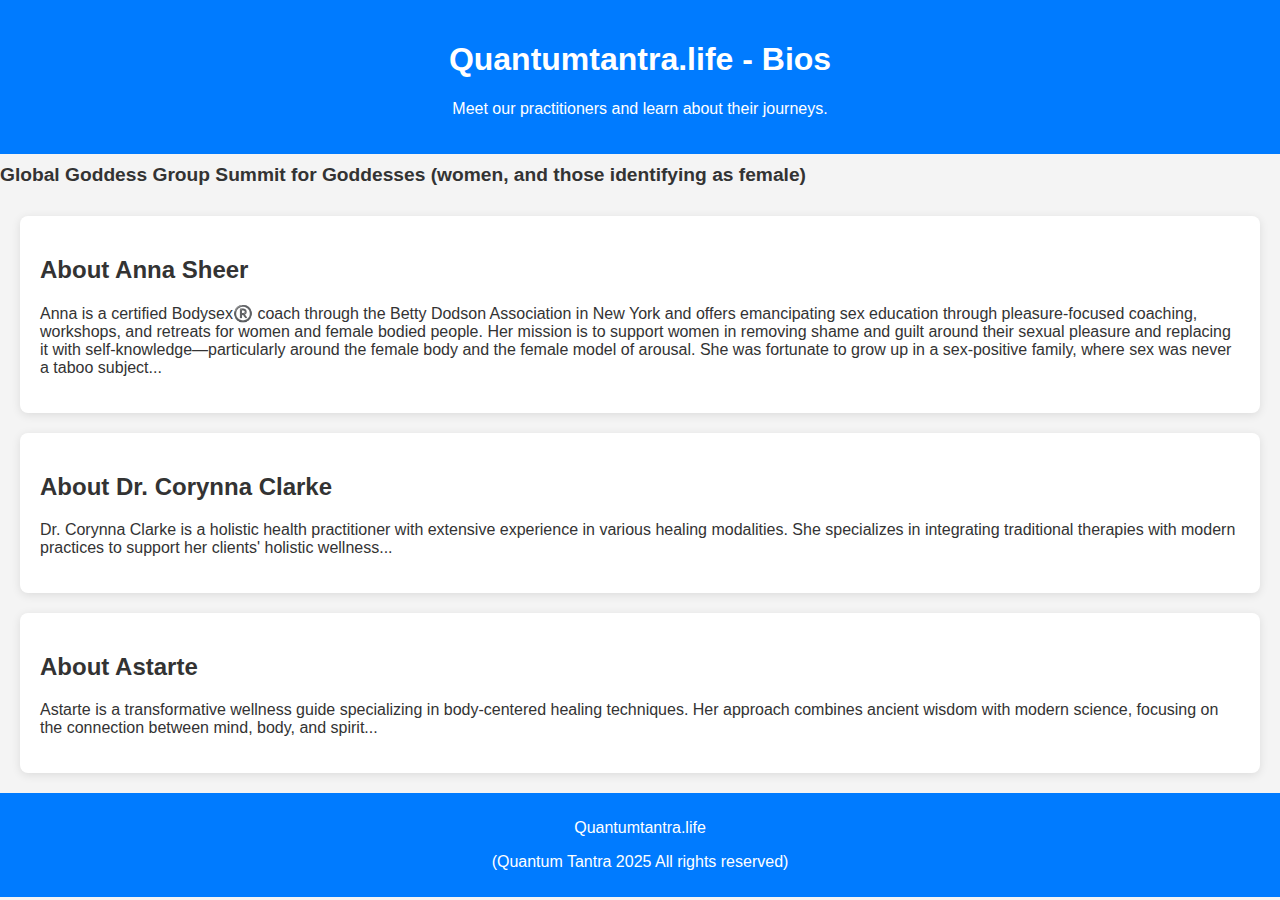
==== bio.html @ 67205ec8 "Add files via upload" ====
<!DOCTYPE html>
<html lang="en">
<head>
    <meta charset="UTF-8">
    <meta name="viewport" content="width=device-width, initial-scale=1.0">
    <title>Quantumtantra.life - Bios</title>
    <style>
        body {
            font-family: Arial, sans-serif;
            margin: 0;
            padding: 0;
            background-color: #f4f4f4;
            color: #333;
        }
        header {
            text-align: center;
            padding: 20px;
            background-color: #007BFF;
            color: white;
        }
        h2 {
            margin-top: 20px;
        }
        .slogan {
            font-size: 1.2em;
            font-weight: bold;
            margin: 0;
            padding: 10px 0;
        }
        section {
            margin: 20px;
            padding: 20px;
            background: white;
            border-radius: 8px;
            box-shadow: 0 2px 10px rgba(0, 0, 0, 0.1);
        }
        footer {
            text-align: center;
            padding: 10px;
            background-color: #007BFF;
            color: white;
        }
        img {
            width: 200px;
            height: auto;
            display: block;
            margin: 20px auto 0; /* Add top margin for spacing */
        }
    </style>
    <script>
        document.addEventListener('DOMContentLoaded', function() {
            console.log("Quantum Tantra Loaded");

            // Dynamic image loading
            const images = {
                "anna": "images/Anna Sheer.jpg",
                "corynna": "images/Dr Corynna.jpg",
                "astarte": "images/Astarte.jpg"
            };

            // Check the hash in the URL to load the corresponding bio
            const hash = window.location.hash.substring(1);
            const section = document.querySelector(`section[data-bio="${hash}"]`);

            if (section) {
                const img = document.createElement('img');
                img.src = images[hash];
                img.alt = section.querySelector('h2').innerText;

                // Append the image below the respective section header (h2)
                section.insertBefore(img, section.childNodes[1]); // Insert before the first child of the section (which is the div)
            }
        });
    </script>
</head>
<body>

<header>
    <h1>Quantumtantra.life - Bios</h1>
    <p>Meet our practitioners and learn about their journeys.</p>
</header>

<p class="slogan">Global Goddess Group Summit for Goddesses (women, and those identifying as female)</p>

<section data-bio="anna">
    <h2>About Anna Sheer</h2>
    <div>
        <p>Anna is a certified Bodysex®️ coach through the Betty Dodson Association in New York and offers emancipating sex education through pleasure-focused coaching, workshops, and retreats for women and female bodied people. Her mission is to support women in removing shame and guilt around their sexual pleasure and replacing it with self-knowledge—particularly around the female body and the female model of arousal. She was fortunate to grow up in a sex-positive family, where sex was never a taboo subject...</p>
    </div>
</section>

<section data-bio="corynna">
    <h2>About Dr. Corynna Clarke</h2>
    <div>
        <p>Dr. Corynna Clarke is a holistic health practitioner with extensive experience in various healing modalities. She specializes in integrating traditional therapies with modern practices to support her clients' holistic wellness...</p>
    </div>
</section>

<section data-bio="astarte">
    <h2>About Astarte</h2>
    <div>
        <p>Astarte is a transformative wellness guide specializing in body-centered healing techniques. Her approach combines ancient wisdom with modern science, focusing on the connection between mind, body, and spirit...</p>
    </div>
</section>

<footer>
    <p>Quantumtantra.life</p>
    <p>(Quantum Tantra 2025 All rights reserved)</p>
</footer>

</body>
</html>
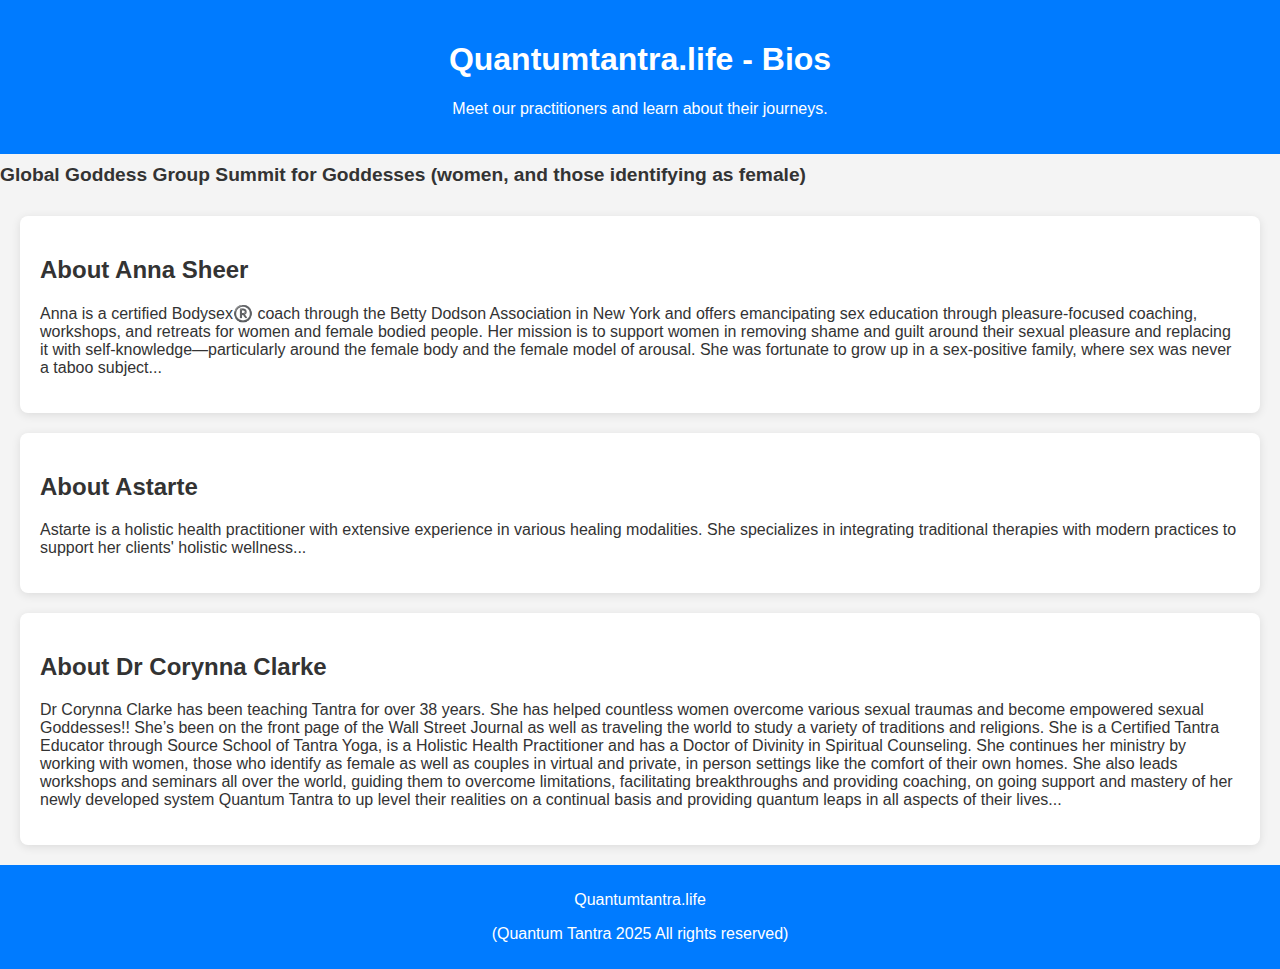
==== commit e0a74a48: "Add files via upload" ====
--- a/bio.html
+++ b/bio.html
@@ -89,17 +89,23 @@
     </div>
 </section>
 
-<section data-bio="corynna">
-    <h2>About Dr. Corynna Clarke</h2>
+<section data-bio="astarte">
+    <h2>About Astarte</h2>
     <div>
-        <p>Dr. Corynna Clarke is a holistic health practitioner with extensive experience in various healing modalities. She specializes in integrating traditional therapies with modern practices to support her clients' holistic wellness...</p>
+        <p>Astarte is a holistic health practitioner with extensive experience in various healing modalities. She specializes in integrating traditional therapies with modern practices to support her clients' holistic wellness...</p>
     </div>
 </section>
 
-<section data-bio="astarte">
-    <h2>About Astarte</h2>
+<section data-bio="corynna">
+    <h2>About Dr Corynna Clarke</h2>
     <div>
-        <p>Astarte is a transformative wellness guide specializing in body-centered healing techniques. Her approach combines ancient wisdom with modern science, focusing on the connection between mind, body, and spirit...</p>
+        <p>Dr Corynna Clarke has been teaching Tantra for over 38 years. She has helped countless women overcome various sexual traumas and become empowered sexual Goddesses!! She’s been on the front page of the Wall Street Journal as well as traveling the world to study a variety of traditions and religions.
+
+She is a Certified Tantra Educator through Source School of Tantra Yoga, is a Holistic Health Practitioner and has a Doctor of Divinity in Spiritual Counseling.
+
+She continues her ministry by working with women, those who identify as female as well as couples in virtual and private, in person settings like the comfort of their own homes.
+
+She also leads workshops and seminars all over the world, guiding them to overcome limitations, facilitating breakthroughs and providing coaching, on going support and mastery of her newly developed system Quantum Tantra to up level their realities on a continual basis and providing quantum leaps in all aspects of their lives...</p>
     </div>
 </section>
 
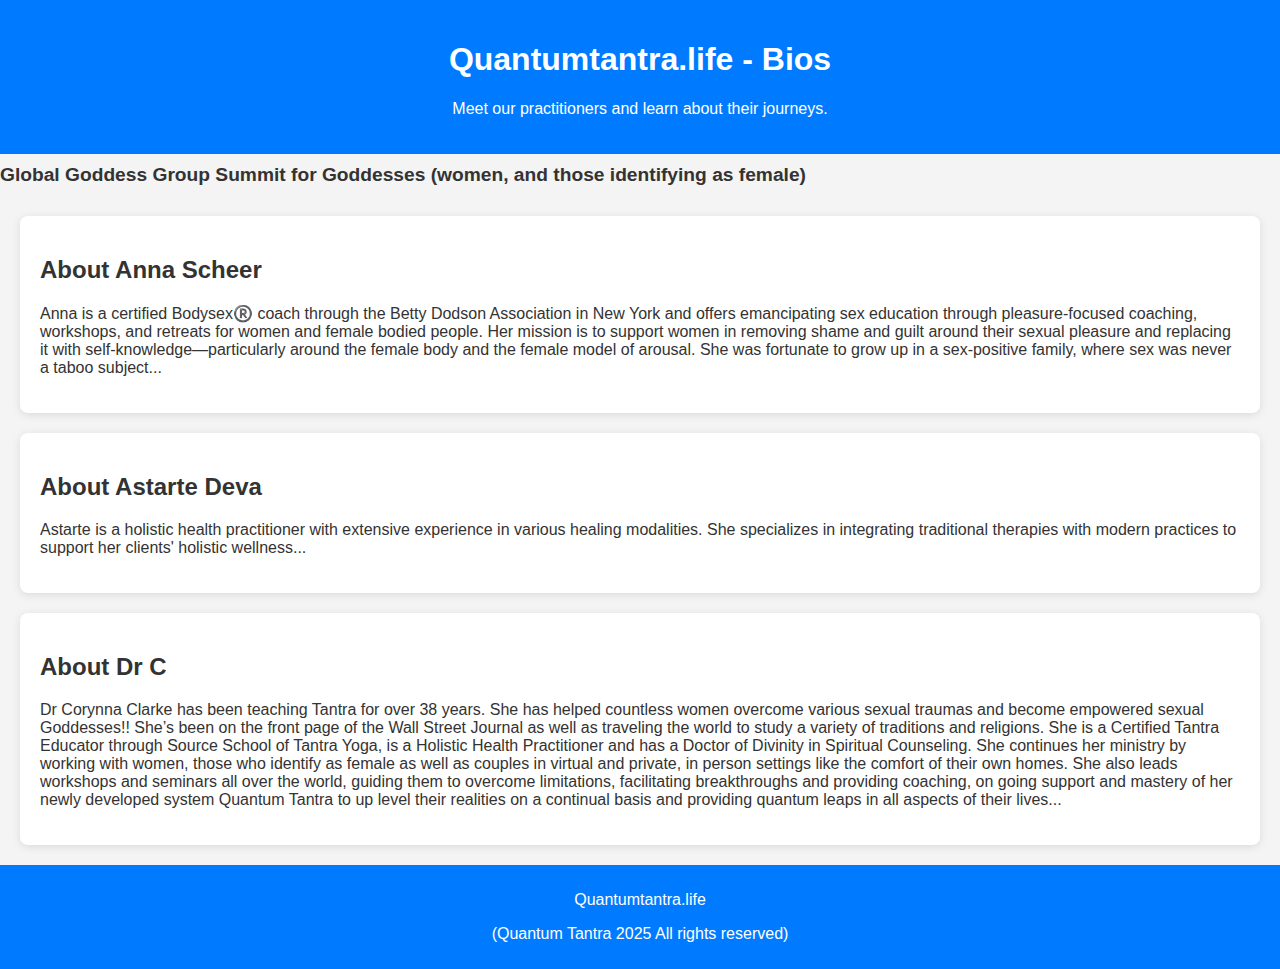
==== commit 0188583d: "Add files via upload" ====
--- a/bio.html
+++ b/bio.html
@@ -53,9 +53,9 @@
 
             // Dynamic image loading
             const images = {
-                "anna": "images/Anna Sheer.jpg",
+                "anna": "images/Anna Scheer.jpg",
                 "corynna": "images/Dr Corynna.jpg",
-                "astarte": "images/Astarte.jpg"
+                "astarte": "images/Astarte Deva.jpg"
             };
 
             // Check the hash in the URL to load the corresponding bio
@@ -83,21 +83,21 @@
 <p class="slogan">Global Goddess Group Summit for Goddesses (women, and those identifying as female)</p>
 
 <section data-bio="anna">
-    <h2>About Anna Sheer</h2>
+    <h2>About Anna Scheer</h2>
     <div>
         <p>Anna is a certified Bodysex®️ coach through the Betty Dodson Association in New York and offers emancipating sex education through pleasure-focused coaching, workshops, and retreats for women and female bodied people. Her mission is to support women in removing shame and guilt around their sexual pleasure and replacing it with self-knowledge—particularly around the female body and the female model of arousal. She was fortunate to grow up in a sex-positive family, where sex was never a taboo subject...</p>
     </div>
 </section>
 
 <section data-bio="astarte">
-    <h2>About Astarte</h2>
+    <h2>About Astarte Deva</h2>
     <div>
         <p>Astarte is a holistic health practitioner with extensive experience in various healing modalities. She specializes in integrating traditional therapies with modern practices to support her clients' holistic wellness...</p>
     </div>
 </section>
 
 <section data-bio="corynna">
-    <h2>About Dr Corynna Clarke</h2>
+    <h2>About Dr C</h2>
     <div>
         <p>Dr Corynna Clarke has been teaching Tantra for over 38 years. She has helped countless women overcome various sexual traumas and become empowered sexual Goddesses!! She’s been on the front page of the Wall Street Journal as well as traveling the world to study a variety of traditions and religions.
 
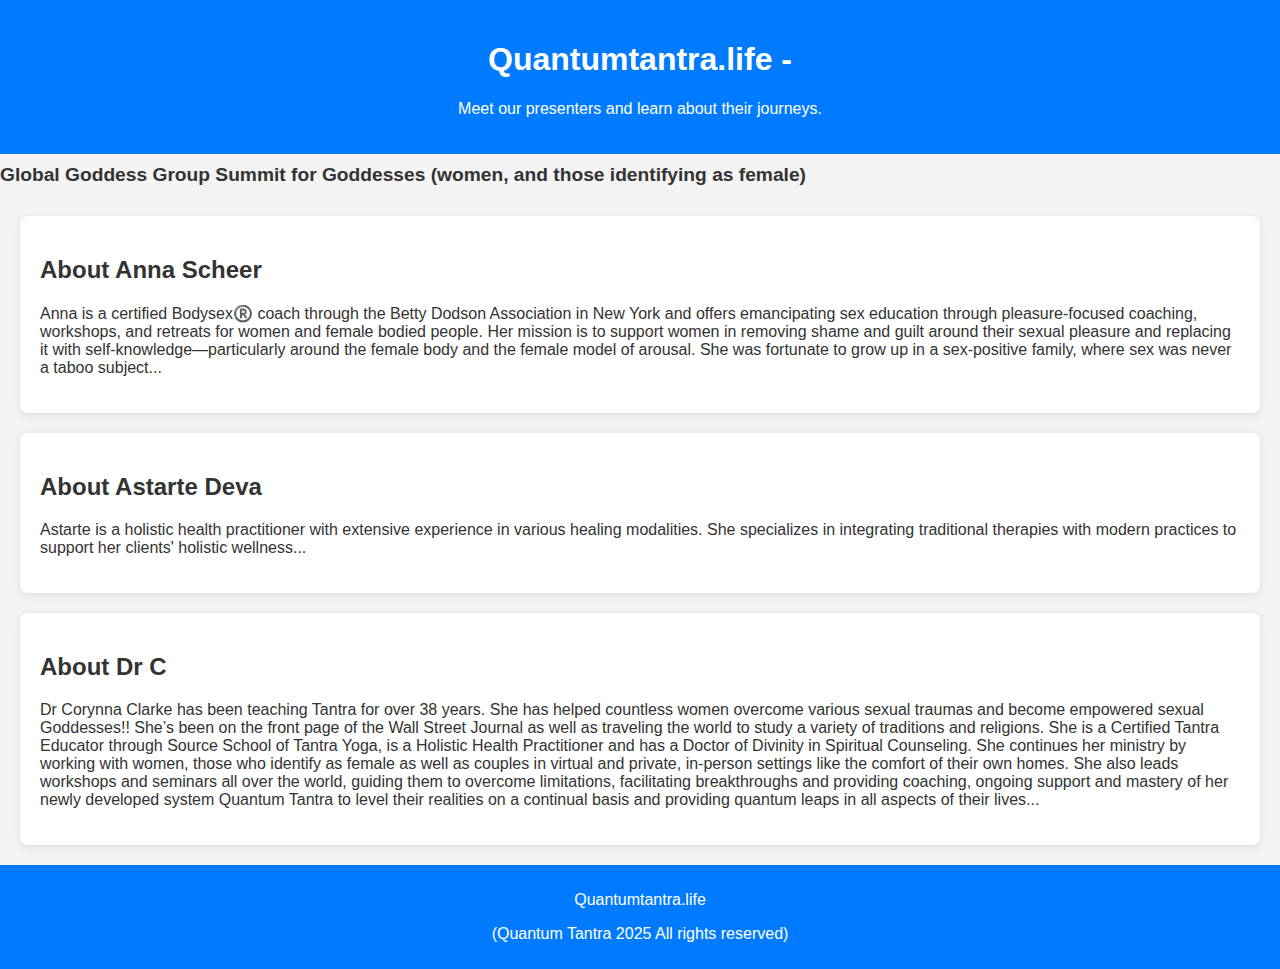
==== commit 102c27be: "Add files via upload" ====
--- a/bio.html
+++ b/bio.html
@@ -41,10 +41,12 @@
             color: white;
         }
         img {
-            width: 200px;
-            height: auto;
+            width: 100px; /* Small square size */
+            height: 100px; /* Maintain square aspect ratio */
+            object-fit: cover; /* Ensure the image covers the square area */
+            cursor: pointer; /* Indicate it's clickable */
             display: block;
-            margin: 20px auto 0; /* Add top margin for spacing */
+            margin: 20px auto 0; /* Center the image and add top margin */
         }
     </style>
     <script>
@@ -67,6 +69,11 @@
                 img.src = images[hash];
                 img.alt = section.querySelector('h2').innerText;
 
+                // Add click event to open the full-size image in a new tab
+                img.onclick = function() {
+                    window.open(images[hash], '_blank'); // Open the image in a new tab
+                };
+
                 // Append the image below the respective section header (h2)
                 section.insertBefore(img, section.childNodes[1]); // Insert before the first child of the section (which is the div)
             }
@@ -76,8 +83,8 @@
 <body>
 
 <header>
-    <h1>Quantumtantra.life - Bios</h1>
-    <p>Meet our practitioners and learn about their journeys.</p>
+    <h1>Quantumtantra.life - </h1>
+    <p>Meet our presenters and learn about their journeys.</p>
 </header>
 
 <p class="slogan">Global Goddess Group Summit for Goddesses (women, and those identifying as female)</p>
@@ -99,13 +106,7 @@
 <section data-bio="corynna">
     <h2>About Dr C</h2>
     <div>
-        <p>Dr Corynna Clarke has been teaching Tantra for over 38 years. She has helped countless women overcome various sexual traumas and become empowered sexual Goddesses!! She’s been on the front page of the Wall Street Journal as well as traveling the world to study a variety of traditions and religions.
-
-She is a Certified Tantra Educator through Source School of Tantra Yoga, is a Holistic Health Practitioner and has a Doctor of Divinity in Spiritual Counseling.
-
-She continues her ministry by working with women, those who identify as female as well as couples in virtual and private, in person settings like the comfort of their own homes.
-
-She also leads workshops and seminars all over the world, guiding them to overcome limitations, facilitating breakthroughs and providing coaching, on going support and mastery of her newly developed system Quantum Tantra to up level their realities on a continual basis and providing quantum leaps in all aspects of their lives...</p>
+        <p>Dr Corynna Clarke has been teaching Tantra for over 38 years. She has helped countless women overcome various sexual traumas and become empowered sexual Goddesses!! She’s been on the front page of the Wall Street Journal as well as traveling the world to study a variety of traditions and religions. She is a Certified Tantra Educator through Source School of Tantra Yoga, is a Holistic Health Practitioner and has a Doctor of Divinity in Spiritual Counseling. She continues her ministry by working with women, those who identify as female as well as couples in virtual and private, in-person settings like the comfort of their own homes. She also leads workshops and seminars all over the world, guiding them to overcome limitations, facilitating breakthroughs and providing coaching, ongoing support and mastery of her newly developed system Quantum Tantra to level their realities on a continual basis and providing quantum leaps in all aspects of their lives...</p>
     </div>
 </section>
 
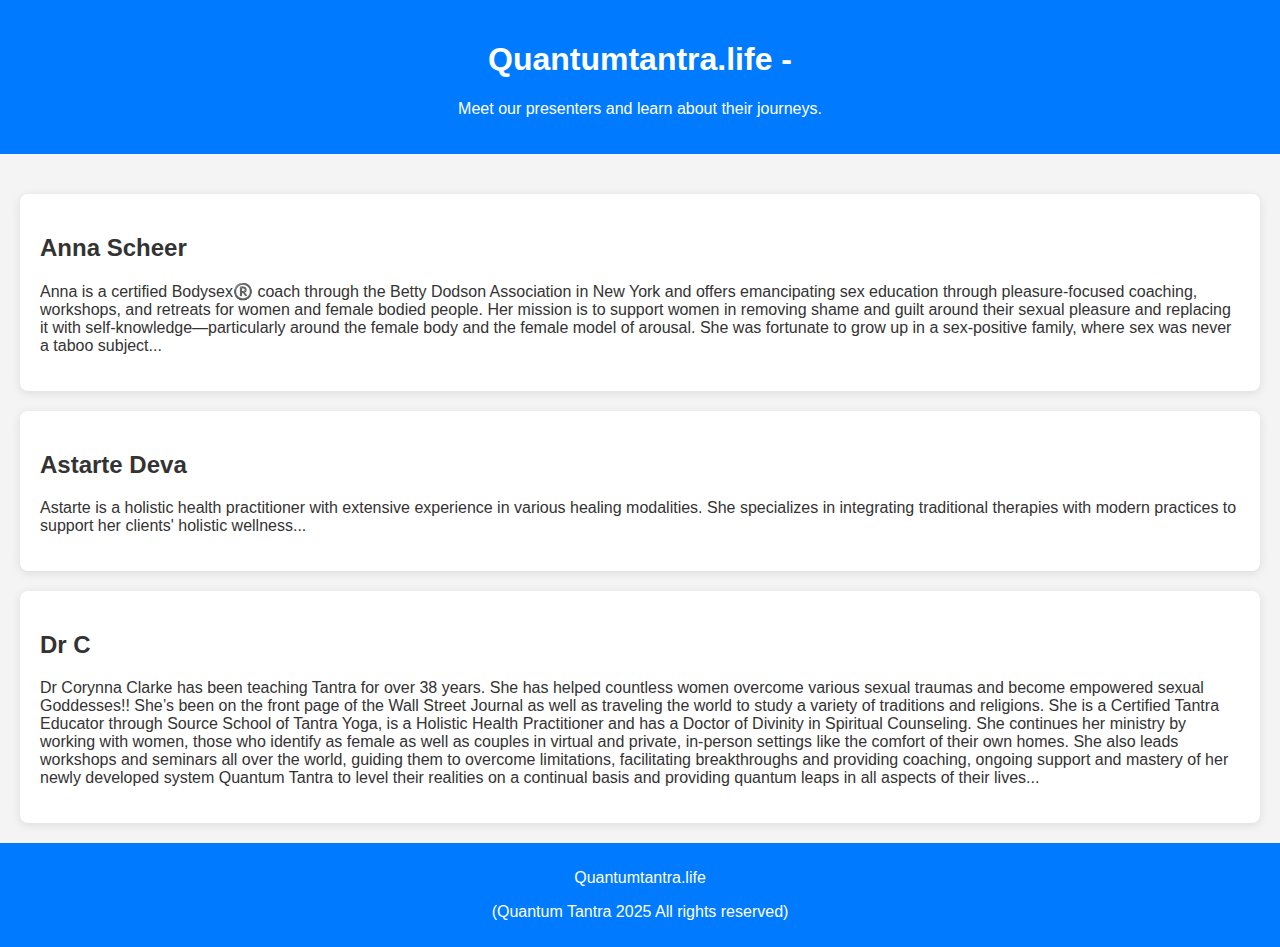
==== commit e9b26d66: "Add files via upload" ====
--- a/bio.html
+++ b/bio.html
@@ -87,24 +87,24 @@
     <p>Meet our presenters and learn about their journeys.</p>
 </header>
 
-<p class="slogan">Global Goddess Group Summit for Goddesses (women, and those identifying as female)</p>
+<p class="slogan">
 
 <section data-bio="anna">
-    <h2>About Anna Scheer</h2>
+    <h2>Anna Scheer</h2>
     <div>
         <p>Anna is a certified Bodysex®️ coach through the Betty Dodson Association in New York and offers emancipating sex education through pleasure-focused coaching, workshops, and retreats for women and female bodied people. Her mission is to support women in removing shame and guilt around their sexual pleasure and replacing it with self-knowledge—particularly around the female body and the female model of arousal. She was fortunate to grow up in a sex-positive family, where sex was never a taboo subject...</p>
     </div>
 </section>
 
 <section data-bio="astarte">
-    <h2>About Astarte Deva</h2>
+    <h2>Astarte Deva</h2>
     <div>
         <p>Astarte is a holistic health practitioner with extensive experience in various healing modalities. She specializes in integrating traditional therapies with modern practices to support her clients' holistic wellness...</p>
     </div>
 </section>
 
 <section data-bio="corynna">
-    <h2>About Dr C</h2>
+    <h2>Dr C</h2>
     <div>
         <p>Dr Corynna Clarke has been teaching Tantra for over 38 years. She has helped countless women overcome various sexual traumas and become empowered sexual Goddesses!! She’s been on the front page of the Wall Street Journal as well as traveling the world to study a variety of traditions and religions. She is a Certified Tantra Educator through Source School of Tantra Yoga, is a Holistic Health Practitioner and has a Doctor of Divinity in Spiritual Counseling. She continues her ministry by working with women, those who identify as female as well as couples in virtual and private, in-person settings like the comfort of their own homes. She also leads workshops and seminars all over the world, guiding them to overcome limitations, facilitating breakthroughs and providing coaching, ongoing support and mastery of her newly developed system Quantum Tantra to level their realities on a continual basis and providing quantum leaps in all aspects of their lives...</p>
     </div>
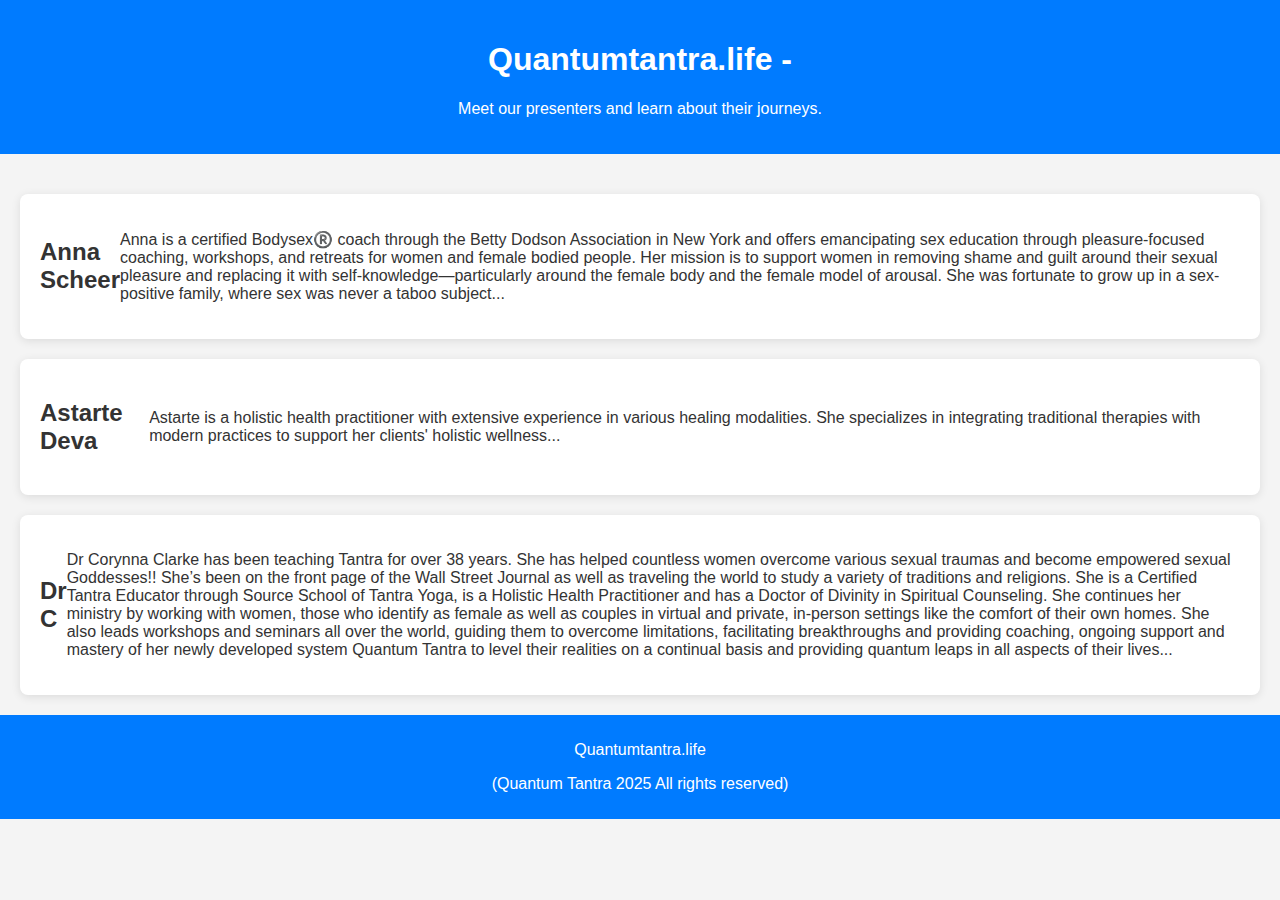
==== commit 1eee6500: "Add files via upload" ====
--- a/bio.html
+++ b/bio.html
@@ -20,6 +20,7 @@
         }
         h2 {
             margin-top: 20px;
+            display: inline-block; /* To align with images */
         }
         .slogan {
             font-size: 1.2em;
@@ -33,6 +34,14 @@
             background: white;
             border-radius: 8px;
             box-shadow: 0 2px 10px rgba(0, 0, 0, 0.1);
+            display: flex; /* Flexbox to align name and image */
+            align-items: center; /* Center the items vertically */
+        }
+        img.large {
+            width: 100px; /* Large square size */
+            height: 100px; /* Maintain square aspect ratio */
+            object-fit: cover; /* Ensure the image covers the square area */
+            margin-right: 10px; /* Space between image and name */
         }
         footer {
             text-align: center;
@@ -40,19 +49,11 @@
             background-color: #007BFF;
             color: white;
         }
-        img {
-            width: 100px; /* Small square size */
-            height: 100px; /* Maintain square aspect ratio */
-            object-fit: cover; /* Ensure the image covers the square area */
-            cursor: pointer; /* Indicate it's clickable */
-            display: block;
-            margin: 20px auto 0; /* Center the image and add top margin */
-        }
     </style>
     <script>
         document.addEventListener('DOMContentLoaded', function() {
             console.log("Quantum Tantra Loaded");
-
+            
             // Dynamic image loading
             const images = {
                 "anna": "images/Anna Scheer.jpg",
@@ -63,19 +64,15 @@
             // Check the hash in the URL to load the corresponding bio
             const hash = window.location.hash.substring(1);
             const section = document.querySelector(`section[data-bio="${hash}"]`);
-
+            
             if (section) {
                 const img = document.createElement('img');
                 img.src = images[hash];
                 img.alt = section.querySelector('h2').innerText;
+                img.className = 'large'; // Apply class for styling
 
-                // Add click event to open the full-size image in a new tab
-                img.onclick = function() {
-                    window.open(images[hash], '_blank'); // Open the image in a new tab
-                };
-
-                // Append the image below the respective section header (h2)
-                section.insertBefore(img, section.childNodes[1]); // Insert before the first child of the section (which is the div)
+                // Append the image next to the respective section header (h2)
+                section.insertBefore(img, section.childNodes[0]); // Insert before the first child of the section (which is the h2)
             }
         });
     </script>
@@ -87,7 +84,7 @@
     <p>Meet our presenters and learn about their journeys.</p>
 </header>
 
-<p class="slogan">
+<p class="slogan"></p>
 
 <section data-bio="anna">
     <h2>Anna Scheer</h2>
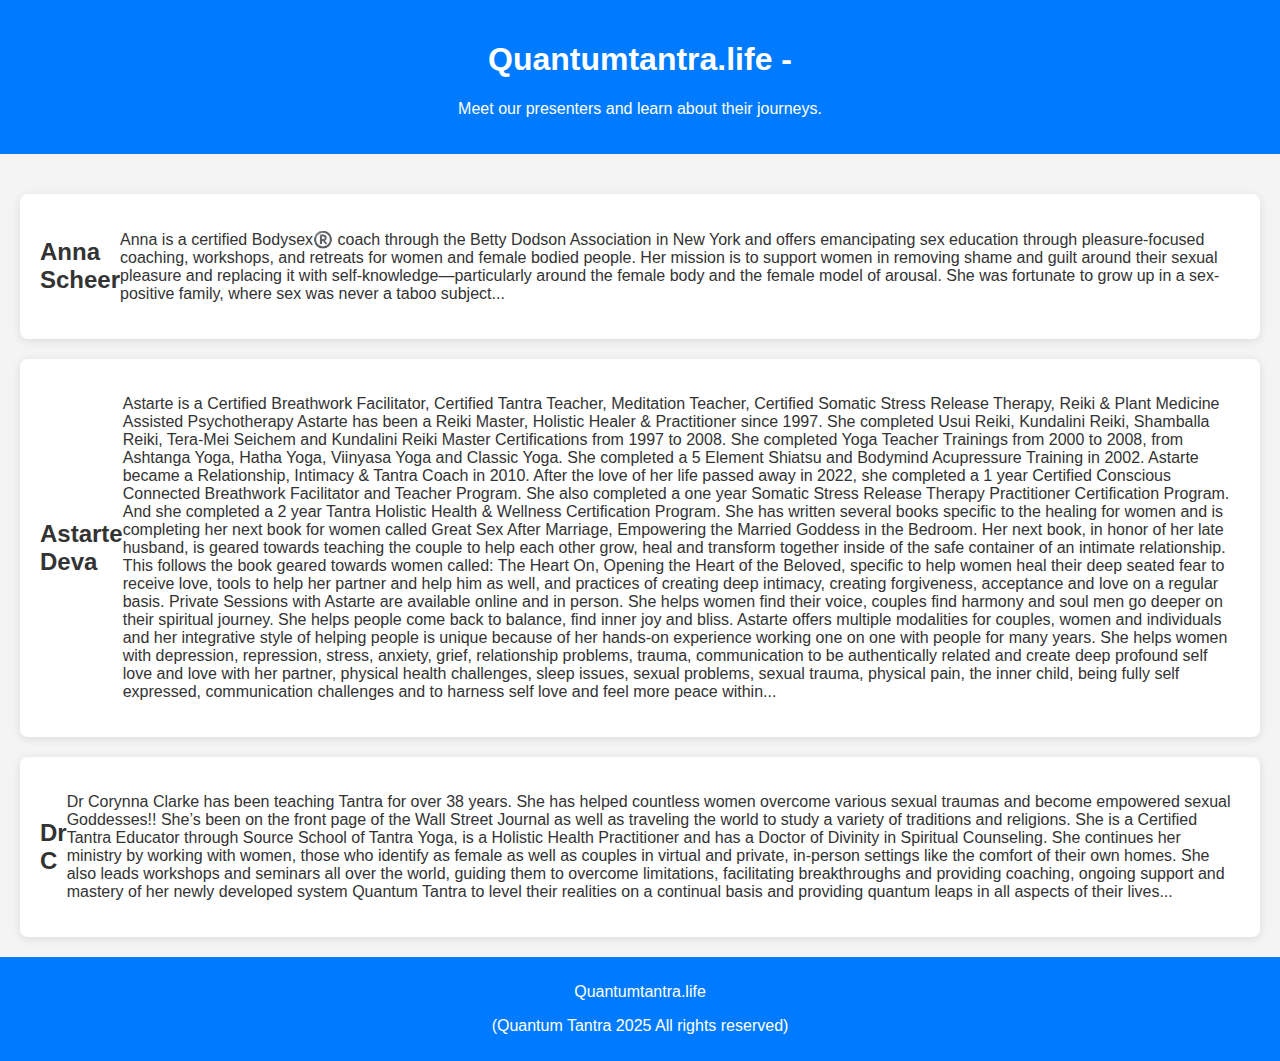
==== commit fc225d0c: "Add files via upload" ====
--- a/bio.html
+++ b/bio.html
@@ -96,7 +96,39 @@
 <section data-bio="astarte">
     <h2>Astarte Deva</h2>
     <div>
-        <p>Astarte is a holistic health practitioner with extensive experience in various healing modalities. She specializes in integrating traditional therapies with modern practices to support her clients' holistic wellness...</p>
+        <p>Astarte is a Certified Breathwork Facilitator, Certified Tantra Teacher, Meditation Teacher, Certified
+Somatic Stress Release Therapy, Reiki & Plant Medicine Assisted Psychotherapy
+Astarte has been a Reiki Master, Holistic Healer & Practitioner since 1997. She
+completed Usui Reiki, Kundalini Reiki, Shamballa Reiki, Tera-Mei Seichem and
+Kundalini Reiki Master Certifications from 1997 to 2008. She completed Yoga
+Teacher Trainings from 2000 to 2008, from Ashtanga Yoga, Hatha Yoga, Viinyasa 
+Yoga and Classic Yoga. She completed a 5 Element Shiatsu and Bodymind 
+Acupressure Training in 2002. Astarte became a Relationship, Intimacy & Tantra
+Coach in 2010. After the love of her life passed away in 2022, she completed a 1
+year Certified Conscious Connected Breathwork Facilitator and Teacher
+Program. She also completed a one year Somatic Stress Release Therapy
+Practitioner Certification Program. And she completed a 2 year Tantra Holistic
+Health & Wellness Certification Program. She has written several books specific
+to the healing for women and is completing her next book for women called Great
+Sex After Marriage, Empowering the Married Goddess in the Bedroom. Her next
+book, in honor of her late husband, is geared towards teaching the couple to help
+each other grow, heal and transform together inside of the safe container of an
+intimate relationship. This follows the book geared towards women called: The
+Heart On, Opening the Heart of the Beloved, specific to help women heal their
+deep seated fear to receive love, tools to help her partner and help him as well,
+and practices of creating deep intimacy, creating forgiveness, acceptance and
+love on a regular basis.
+Private Sessions with Astarte are available online and in person. She helps
+women find their voice, couples find harmony and soul men go deeper on their
+spiritual journey. She helps people come back to balance, find inner joy and bliss.
+Astarte offers multiple modalities for couples, women and individuals and her
+integrative style of helping people is unique because of her hands-on experience
+working one on one with people for many years. She helps women with
+depression, repression, stress, anxiety, grief, relationship problems, trauma,
+communication to be authentically related and create deep profound self love
+and love with her partner, physical health challenges, sleep issues, sexual
+problems, sexual trauma, physical pain, the inner child, being fully self
+expressed, communication challenges and to harness self love and feel more peace within...</p>
     </div>
 </section>
 
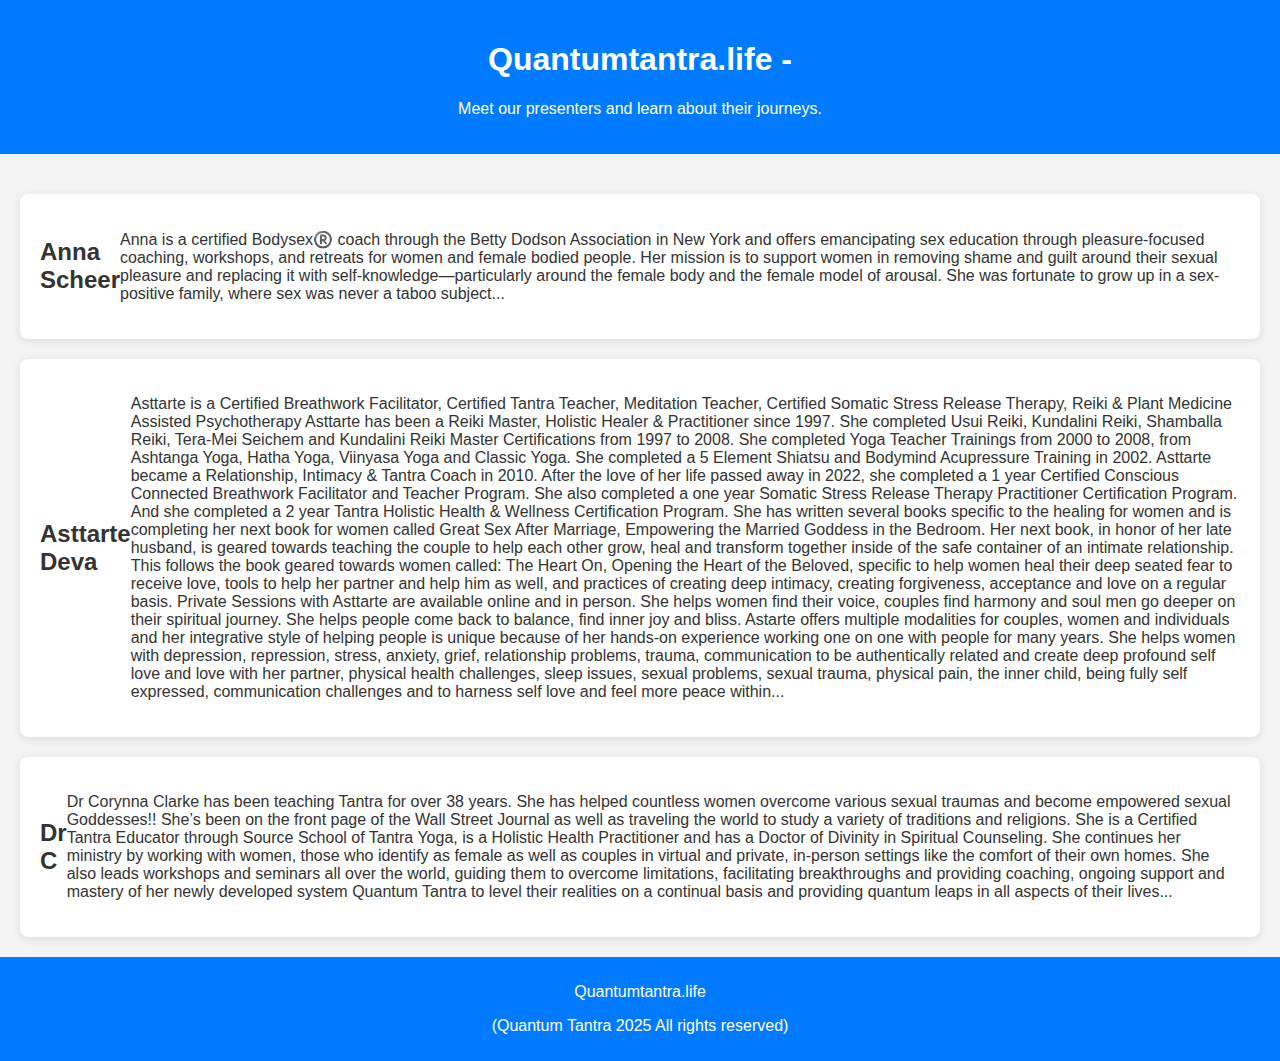
==== commit 074ad7f7: "Add files via upload" ====
--- a/bio.html
+++ b/bio.html
@@ -58,7 +58,7 @@
             const images = {
                 "anna": "images/Anna Scheer.jpg",
                 "corynna": "images/Dr Corynna.jpg",
-                "astarte": "images/Astarte Deva.jpg"
+                "asttarte": "images/Astarte Deva.jpg"
             };
 
             // Check the hash in the URL to load the corresponding bio
@@ -93,17 +93,17 @@
     </div>
 </section>
 
-<section data-bio="astarte">
-    <h2>Astarte Deva</h2>
+<section data-bio="asttarte">
+    <h2>Asttarte Deva</h2>
     <div>
-        <p>Astarte is a Certified Breathwork Facilitator, Certified Tantra Teacher, Meditation Teacher, Certified
+        <p>Asttarte is a Certified Breathwork Facilitator, Certified Tantra Teacher, Meditation Teacher, Certified
 Somatic Stress Release Therapy, Reiki & Plant Medicine Assisted Psychotherapy
-Astarte has been a Reiki Master, Holistic Healer & Practitioner since 1997. She
+Asttarte has been a Reiki Master, Holistic Healer & Practitioner since 1997. She
 completed Usui Reiki, Kundalini Reiki, Shamballa Reiki, Tera-Mei Seichem and
 Kundalini Reiki Master Certifications from 1997 to 2008. She completed Yoga
 Teacher Trainings from 2000 to 2008, from Ashtanga Yoga, Hatha Yoga, Viinyasa 
 Yoga and Classic Yoga. She completed a 5 Element Shiatsu and Bodymind 
-Acupressure Training in 2002. Astarte became a Relationship, Intimacy & Tantra
+Acupressure Training in 2002. Asttarte became a Relationship, Intimacy & Tantra
 Coach in 2010. After the love of her life passed away in 2022, she completed a 1
 year Certified Conscious Connected Breathwork Facilitator and Teacher
 Program. She also completed a one year Somatic Stress Release Therapy
@@ -118,7 +118,7 @@
 deep seated fear to receive love, tools to help her partner and help him as well,
 and practices of creating deep intimacy, creating forgiveness, acceptance and
 love on a regular basis.
-Private Sessions with Astarte are available online and in person. She helps
+Private Sessions with Asttarte are available online and in person. She helps
 women find their voice, couples find harmony and soul men go deeper on their
 spiritual journey. She helps people come back to balance, find inner joy and bliss.
 Astarte offers multiple modalities for couples, women and individuals and her
